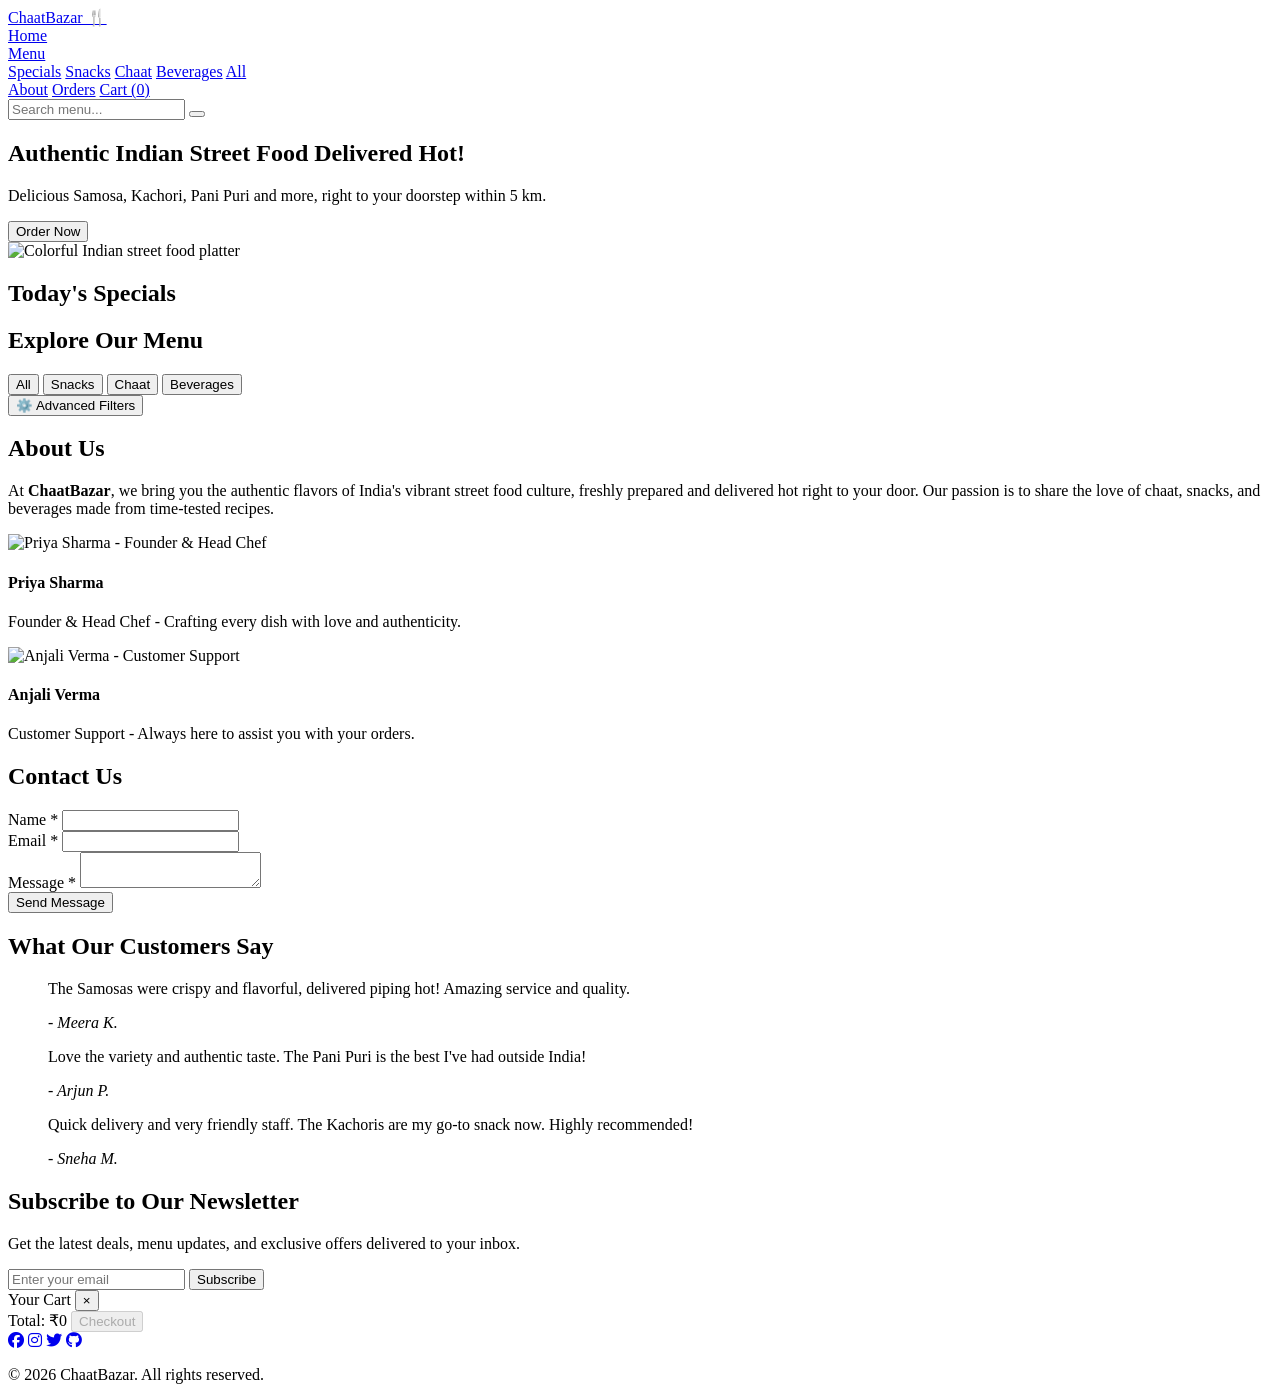
==== src/pages/index.html @ bf5d0472 "refactor: reorganize project folder structure - Create src/ for source code with modular subdirector" ====
<!DOCTYPE html>
<html lang="en">
<head>
  <meta charset="UTF-8" />
  <meta name="viewport" content="width=device-width, initial-scale=1" />
  <title>ChaatBazar 🍴 | Authentic Indian Street Food Delivered Hot</title>
  
  <!-- Google Fonts -->
  <link href="https://fonts.googleapis.com/css2?family=Poppins:wght@400;600;700&display=swap" rel="stylesheet" />
  <link rel="stylesheet" href="https://cdnjs.cloudflare.com/ajax/libs/font-awesome/6.5.1/css/all.min.css" />
  <link rel="stylesheet" href="css/style.css">
  <link rel="icon" href="favicon.png" type="image/png" />
</head>
<body>

<!-- Header & Navigation -->
<header>
  <div class="header-inner container" role="banner">
    <a href="#" class="logo" aria-label="ChaatBazar Home">ChaatBazar 🍴</a>
    <nav role="navigation" aria-label="Primary Navigation">
      <a href="#hero" class="nav-link active" tabindex="0">Home</a>
      <div class="dropdown" tabindex="0" aria-haspopup="true" aria-expanded="false">
        <a href="menu.html" class="dropdown-toggle nav-link">Menu</a>
        <div class="dropdown-menu" role="menu" aria-label="Menu Categories">
          <a href="#specials" role="menuitem" tabindex="-1" class="menu-filter" data-filter="Specials">Specials</a>
          <a href="#menu" role="menuitem" tabindex="-1" class="menu-filter" data-filter="Snacks">Snacks</a>
          <a href="#menu" role="menuitem" tabindex="-1" class="menu-filter" data-filter="Chaat">Chaat</a>
          <a href="#menu" role="menuitem" tabindex="-1" class="menu-filter" data-filter="Beverages">Beverages</a>
          <a href="#menu" role="menuitem" tabindex="-1" class="menu-filter" data-filter="All">All</a>
        </div>
      </div>
      <a href="#about" class="nav-link">About</a>
      <a href="orders.html" class="nav-link">Orders</a>
      <a href="#cart-sidebar" class="nav-link" id="cart-open-btn" aria-label="Open Cart">Cart (<span id="cart-count">0</span>)</a>
      <div class="search-bar" role="search">
        <input type="search" placeholder="Search menu..." aria-label="Search menu" id="search-input" autocomplete="off" />
        <button aria-label="Search" id="search-btn"></button>
        <div class="search-suggestions" id="search-suggestions" style="display: none;"></div>
      </div>
    </nav>
  </div>
</header>

<!-- Hero Section -->
<section id="hero" class="hero" role="region" aria-label="Hero Section">
  <div class="hero-content">
    <h1>Authentic Indian Street Food Delivered Hot!</h1>
    <p>Delicious Samosa, Kachori, Pani Puri and more, right to your doorstep within 5 km.</p>
    <button class="btn-primary" id="order-now-btn" aria-haspopup="true" aria-controls="menu">Order Now</button>
  </div>
  <div class="hero-image" aria-hidden="true">
    <img src="img/chaat.png" alt="Colorful Indian street food platter" />
  </div>
</section>

<!-- Specials Section -->
<section id="specials" class="specials" role="region" aria-label="Today's Specials">
  <h2 class="section-title">Today's Specials</h2>
  <div class="cards" id="specials-cards">
    <!-- Special cards will be injected here -->
  </div>
</section>

<!-- Menu Section -->
<section id="menu" class="menu" role="region" aria-label="Full Menu">
  <h2 class="section-title">Explore Our Menu</h2>
  <div class="filter-buttons" role="toolbar" aria-label="Filter menu categories">
    <button class="filter-btn active" data-filter="All" aria-pressed="true">All</button>
    <button class="filter-btn" data-filter="Snacks" aria-pressed="false">Snacks</button>
    <button class="filter-btn" data-filter="Chaat" aria-pressed="false">Chaat</button>
    <button class="filter-btn" data-filter="Beverages" aria-pressed="false">Beverages</button>
  </div>

  <div class="filter-toggle-container">
    <button class="btn-filter-toggle" id="filter-toggle-btn" aria-expanded="false" aria-controls="advanced-filters">
      <span>⚙️ Advanced Filters</span>
    </button>
  </div>

  <div class="advanced-filters" id="advanced-filters" style="display: none;">
    <div class="filter-grid">
      <!-- Price Range Slider -->
      <div class="filter-group">
        <label for="price-range-slider">Max Price: <span id="price-slider-val">₹100</span></label>
        <input type="range" id="price-range-slider" min="10" max="100" step="5" value="100" aria-valuemin="10" aria-valuemax="100" aria-valuenow="100" />
      </div>

      <!-- Spice Level Selector -->
      <div class="filter-group">
        <label for="spice-level-select">Spice Level</label>
        <select id="spice-level-select">
          <option value="All">All Spice Levels</option>
          <option value="Low">🌶️ Low</option>
          <option value="Medium">🌶️🌶️ Medium</option>
          <option value="High">🌶️🌶️🌶️ High</option>
        </select>
      </div>

      <!-- Rating Selector -->
      <div class="filter-group">
        <label for="rating-select">Minimum Rating</label>
        <select id="rating-select">
          <option value="All">All Ratings</option>
          <option value="4.6">⭐ 4.6+ Stars</option>
          <option value="4.8">⭐⭐ 4.8+ Stars</option>
          <option value="4.9">⭐⭐⭐ 4.9+ Stars</option>
        </select>
      </div>

      <!-- Dietary Preferences -->
      <div class="filter-group dietary-group">
        <label>Dietary Preferences</label>
        <div class="checkbox-container">
          <label class="custom-checkbox">
            <input type="checkbox" id="dietary-vegan" />
            <span class="checkbox-label">🌱 Vegan</span>
          </label>
          <label class="custom-checkbox">
            <input type="checkbox" id="dietary-gf" />
            <span class="checkbox-label">🌾 Gluten-Free</span>
          </label>
        </div>
      </div>
    </div>
    
    <!-- Reset Filters Button -->
    <div class="filter-actions">
      <button class="btn-reset-filters" id="reset-filters-btn">Reset All Filters</button>
    </div>
  </div>
  <div class="cards" id="menu-cards" aria-live="polite" aria-relevant="additions removals">
    <!-- Menu cards injected here -->
  </div>
</section>

<!-- About Section -->
<section id="about" class="about" role="region" aria-label="About ChaatBazar">
  <div class="container">
    <h2>About Us</h2>
    <p>At <strong>ChaatBazar</strong>, we bring you the authentic flavors of India's vibrant street food culture, freshly prepared and delivered hot right to your door. Our passion is to share the love of chaat, snacks, and beverages made from time-tested recipes.</p>
    <div class="team" aria-label="Meet our team">
      <article class="team-member" tabindex="0">
        <img src="https://randomuser.me/api/portraits/women/68.jpg" alt="Priya Sharma - Founder & Head Chef" />
        <h4>Priya Sharma</h4>
        <p>Founder & Head Chef - Crafting every dish with love and authenticity.</p>
      </article>
      <article class="team-member" tabindex="0">
        <img src="https://randomuser.me/api/portraits/women/45.jpg" alt="Anjali Verma - Customer Support" />
        <h4>Anjali Verma</h4>
        <p>Customer Support - Always here to assist you with your orders.</p>
      </article>
    </div>

    <!-- Contact Form -->
    <h2>Contact Us</h2>
    <form class="contact-form" id="contact-form" novalidate aria-label="Contact Form">
      <label for="name">Name <span class="required">*</span></label>
      <input type="text" id="name" name="name" required aria-required="true" minlength="2" />
      <div class="error-msg" id="error-name" aria-live="assertive"></div>

      <label for="email">Email <span class="required">*</span></label>
      <input type="email" id="email" name="email" required aria-required="true" />
      <div class="error-msg" id="error-email" aria-live="assertive"></div>

      <label for="message">Message <span class="required">*</span></label>
      <textarea id="message" name="message" required aria-required="true" minlength="10"></textarea>
      <div class="error-msg" id="error-message" aria-live="assertive"></div>

      <div class="form-success-msg" id="form-success" role="alert" aria-live="polite" style="display:none;">
        Your message has been sent. We'll get back to you soon.
      </div>
      <button type="submit" class="btn-submit">Send Message</button>
    </form>
  </div>
</section>

<!-- Testimonials -->
<section class="testimonials" role="region" aria-label="Customer Testimonials">
  <h2 class="section-title">What Our Customers Say</h2>
  <div class="testimonial-cards">
    <blockquote class="testimonial" tabindex="0">
      <p>The Samosas were crispy and flavorful, delivered piping hot! Amazing service and quality.</p>
      <cite class="author">- Meera K.</cite>
    </blockquote>
    <blockquote class="testimonial" tabindex="0">
      <p>Love the variety and authentic taste. The Pani Puri is the best I've had outside India!</p>
      <cite class="author">- Arjun P.</cite>
    </blockquote>
    <blockquote class="testimonial" tabindex="0">
      <p>Quick delivery and very friendly staff. The Kachoris are my go-to snack now. Highly recommended!</p>
      <cite class="author">- Sneha M.</cite>
    </blockquote>
  </div>
</section>

<!-- Newsletter Signup -->
<section class="newsletter" role="region" aria-label="Newsletter Signup">
  <h2>Subscribe to Our Newsletter</h2>
  <p>Get the latest deals, menu updates, and exclusive offers delivered to your inbox.</p>
  <form class="newsletter-form" id="newsletter-form" aria-label="Newsletter subscription form">
    <input type="email" id="newsletter-email" name="newsletter-email" placeholder="Enter your email" required aria-required="true" />
    <button type="submit" aria-label="Subscribe to newsletter">Subscribe</button>
  </form>
</section>

<!-- Cart Sidebar -->
<aside id="cart-sidebar" role="region" aria-label="Shopping Cart" aria-hidden="true">
  <div id="cart-header">
    Your Cart
    <button id="cart-close" aria-label="Close Cart">&times;</button>
  </div>
  <div id="cart-items" tabindex="0" aria-live="polite" aria-relevant="additions removals">
    <!-- Cart items injected here -->
  </div>
  <div id="cart-footer">
    <span id="cart-total">Total: ₹0</span>
    <button id="checkout-btn" disabled>Checkout</button>
  </div>
</aside>

<!-- Footer -->
<footer>
  <div class="social-icons">
    <a href="https://facebook.com" target="_blank" rel="noopener noreferrer" aria-label="Facebook"><i class="fa-brands fa-facebook"></i></a>
    <a href="https://instagram.com" target="_blank" rel="noopener noreferrer" aria-label="Instagram"><i class="fa-brands fa-instagram"></i></a>
    <a href="https://twitter.com" target="_blank" rel="noopener noreferrer" aria-label="Twitter"><i class="fa-brands fa-twitter"></i></a>
    <a href="https://github.com" target="_blank" rel="noopener noreferrer" aria-label="GitHub"><i class="fa-brands fa-github"></i></a>
  </div>
  <p>© 2026 ChaatBazar. All rights reserved.</p>
</footer>

<script src="js/accessibility.js"></script>
<script src="js/main.js"></script>
<script src="js/geolocation.js"></script>
<script src="js/main.js"></script> 
</body>
</html>
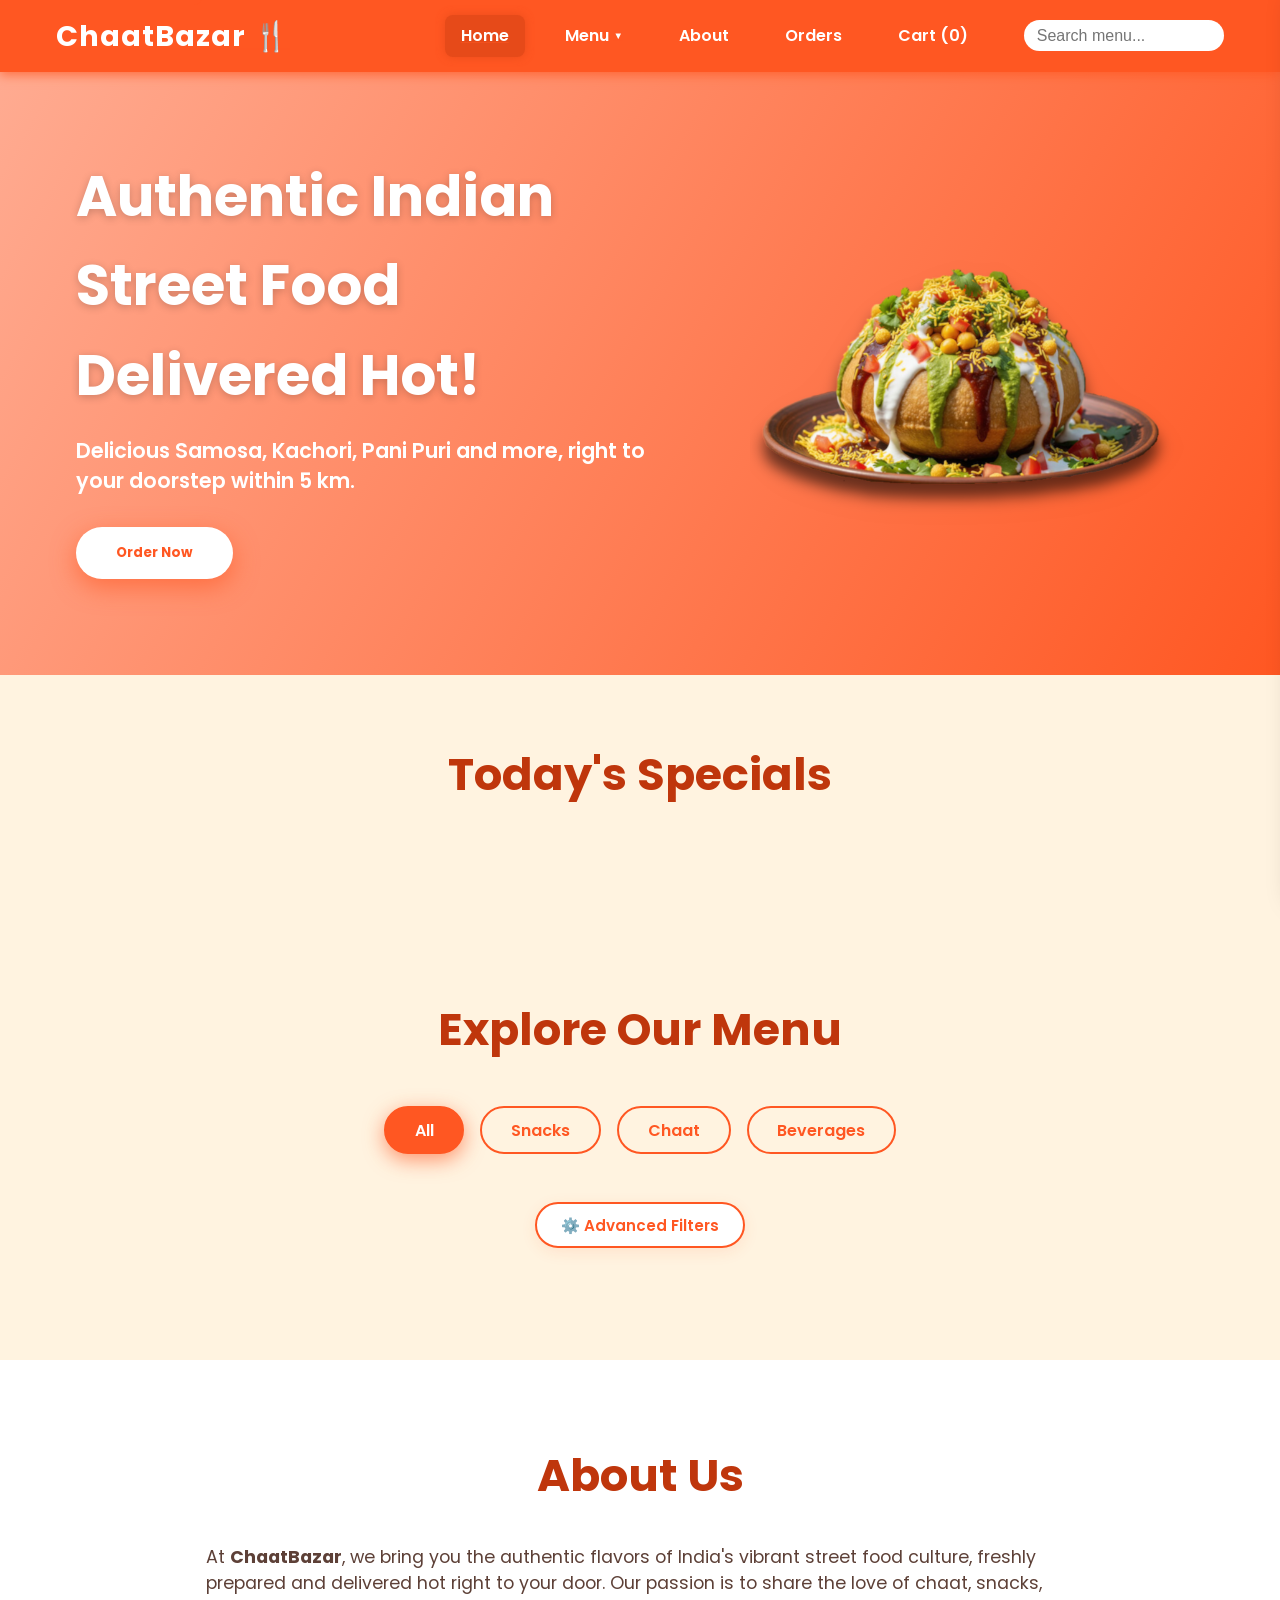
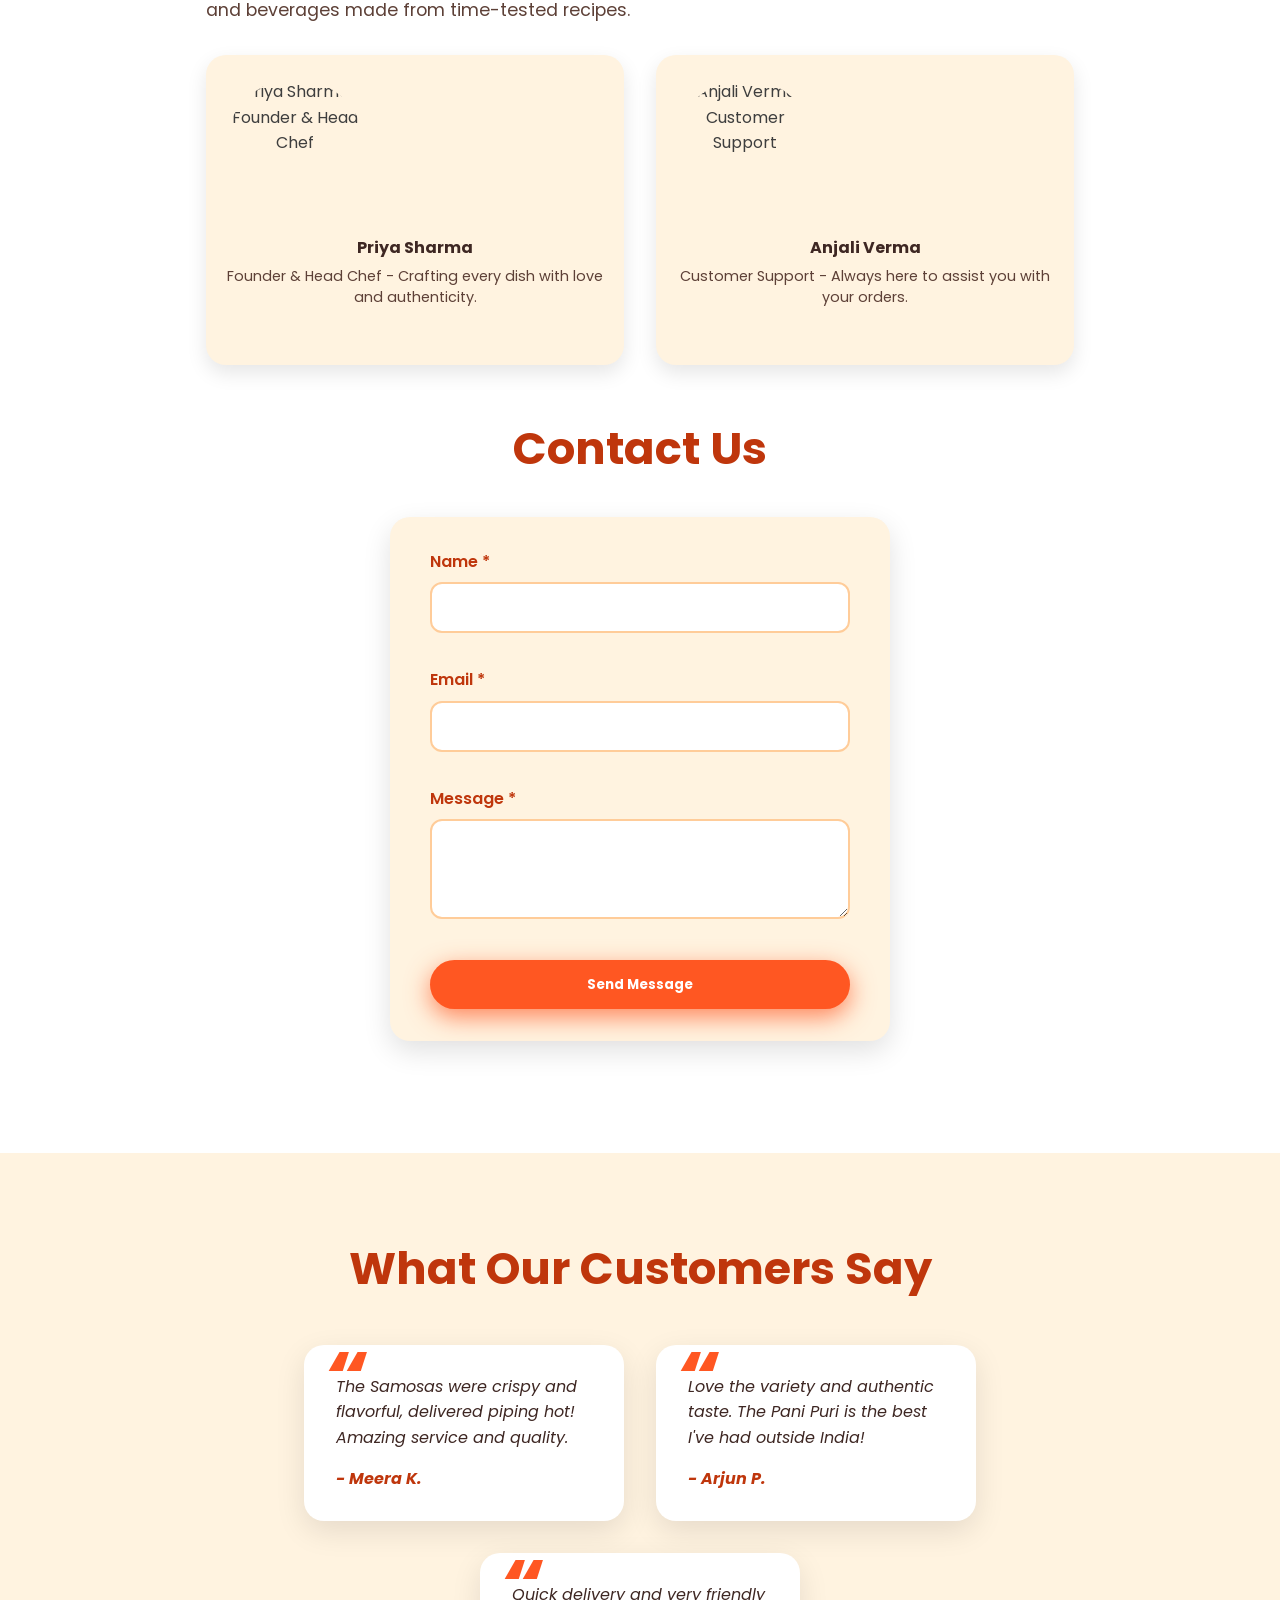
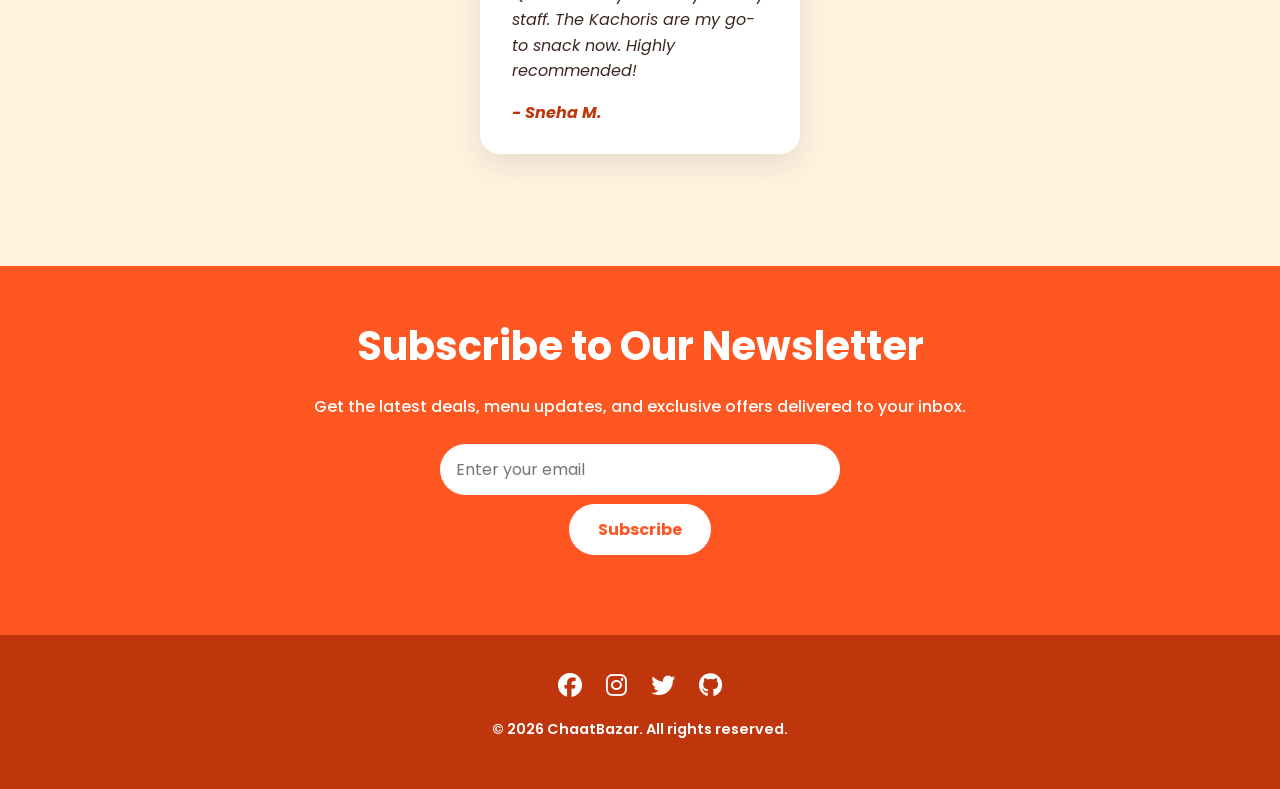
==== commit 786340fd: "refactor: update HTML file paths for new structure - Update CSS link paths: css/style.css → ../style" ====
--- a/src/pages/index.html
+++ b/src/pages/index.html
@@ -8,8 +8,8 @@
   <!-- Google Fonts -->
   <link href="https://fonts.googleapis.com/css2?family=Poppins:wght@400;600;700&display=swap" rel="stylesheet" />
   <link rel="stylesheet" href="https://cdnjs.cloudflare.com/ajax/libs/font-awesome/6.5.1/css/all.min.css" />
-  <link rel="stylesheet" href="css/style.css">
-  <link rel="icon" href="favicon.png" type="image/png" />
+  <link rel="stylesheet" href="../styles/style.css">
+  <link rel="icon" href="../../public/favicon.png" type="image/png" />
 </head>
 <body>
 
@@ -49,7 +49,7 @@
     <button class="btn-primary" id="order-now-btn" aria-haspopup="true" aria-controls="menu">Order Now</button>
   </div>
   <div class="hero-image" aria-hidden="true">
-    <img src="img/chaat.png" alt="Colorful Indian street food platter" />
+    <img src="../assets/images/chaat.png" alt="Colorful Indian street food platter" />
   </div>
 </section>
 
@@ -229,9 +229,9 @@
   <p>© 2026 ChaatBazar. All rights reserved.</p>
 </footer>
 
-<script src="js/accessibility.js"></script>
-<script src="js/main.js"></script>
-<script src="js/geolocation.js"></script>
-<script src="js/main.js"></script> 
+<script src="../scripts/accessibility.js"></script>
+<script src="../scripts/main.js"></script>
+<script src="../scripts/modules/geolocation.js"></script>
+<script src="../scripts/main.js"></script> 
 </body>
 </html>
--- a/src/styles/style.css
+++ b/src/styles/style.css
@@ -0,0 +1,1690 @@
+
+    * {
+      margin: 0; padding: 0; box-sizing: border-box;
+    }
+    html {
+      scroll-behavior: smooth;
+    }
+    body {
+      font-family: 'Poppins', sans-serif;
+      background: #fff8f0;
+      color: #3e3e3e;
+      line-height: 1.6;
+      font-size: 16px;
+      overflow-x: hidden;
+    }
+    a {
+      text-decoration: none;
+      color: inherit;
+    }
+    img {
+      max-width: 100%;
+      display: block;
+      border-radius: 12px;
+    }
+    button {
+      cursor: pointer;
+      font-family: inherit;
+    }
+
+    /* ===== Container ===== */
+    .container {
+      max-width: 1200px;
+      margin: 0 auto;
+      padding: 0 1rem;
+    }
+
+    /* ===== Header ===== */
+    header {
+      position: sticky;
+      top: 0;
+      z-index: 1000;
+      background: #ff5722;
+      box-shadow: 0 3px 10px rgb(255 87 34 / 0.7);
+      user-select: none;
+    }
+    .header-inner {
+      max-width: 1200px;
+      margin: 0 auto;
+      padding: 0.8rem 1rem;
+      display: flex;
+      align-items: center;
+      justify-content: space-between;
+    }
+    .logo {
+      font-weight: 700;
+      font-size: 1.8rem;
+      color: #fff;
+      letter-spacing: 1px;
+      user-select: none;
+    }
+    nav {
+      display: flex;
+      align-items: center;
+      gap: 1.5rem;
+      font-weight: 600;
+    }
+    nav a {
+      color: white;
+      padding: 0.5rem 1rem;
+      border-radius: 8px;
+      transition: background 0.3s ease;
+    }
+    nav a:hover,
+    nav a.active {
+      background: #e64a19;
+      box-shadow: 0 0 8px rgb(230 74 25 / 0.8);
+    }
+
+    /* ===== Dropdown Nav ===== */
+    .dropdown {
+      position: relative;
+    }
+    .dropdown-toggle {
+      display: flex;
+      align-items: center;
+      gap: 0.3rem;
+      user-select: none;
+    }
+    .dropdown-toggle::after {
+      content: "▼";
+      font-size: 0.6rem;
+      color: white;
+    }
+    .dropdown-menu {
+      position: absolute;
+      top: 2.8rem;
+      left: 0;
+      background: #ff5722;
+      border-radius: 8px;
+      min-width: 140px;
+      box-shadow: 0 6px 20px rgb(0 0 0 / 0.3);
+      opacity: 0;
+      visibility: hidden;
+      transform: translateY(10px);
+      transition: all 0.3s ease;
+      z-index: 10;
+    }
+    .dropdown-menu a {
+      display: block;
+      padding: 0.6rem 1rem;
+      color: white;
+      font-weight: 600;
+      border-radius: 8px;
+      transition: background 0.3s ease;
+    }
+    .dropdown-menu a:hover {
+      background: #e64a19;
+    }
+    .dropdown:hover .dropdown-menu,
+    .dropdown:focus-within .dropdown-menu {
+      opacity: 1;
+      visibility: visible;
+      transform: translateY(0);
+    }
+
+    /* ===== Search Bar ===== */
+    .search-bar {
+      position: relative;
+      margin-left: 1rem;
+    }
+    .search-bar input {
+      padding: 0.4rem 1.8rem 0.4rem 0.8rem;
+      border-radius: 20px;
+      border: none;
+      outline: none;
+      font-size: 1rem;
+      transition: box-shadow 0.3s ease;
+      width: 200px;
+    }
+    .search-bar input:focus {
+      box-shadow: 0 0 10px #ff5722;
+    }
+    .search-bar button {
+      position: absolute;
+      right: 6px;
+      top: 50%;
+      transform: translateY(-50%);
+      border: none;
+      background: transparent;
+      color: #ff5722;
+      font-size: 1.2rem;
+      user-select: none;
+    }
+
+    /* ===== Hero Section ===== */
+    .hero {
+      background: linear-gradient(120deg, #ffab91, #ff5722);
+      color: white;
+      padding: 5rem 1rem 6rem;
+      display: flex;
+      justify-content: center;
+      align-items: center;
+      gap: 3rem;
+      flex-wrap: wrap;
+    }
+    .hero-content {
+      flex: 1 1 400px;
+      max-width: 600px;
+    }
+    .hero-content h1 {
+      font-size: 3.5rem;
+      font-weight: 700;
+      margin-bottom: 1rem;
+      text-shadow: 0 2px 8px rgba(0,0,0,0.2);
+      user-select: none;
+    }
+    .hero-content p {
+      font-size: 1.3rem;
+      margin-bottom: 2rem;
+      font-weight: 600;
+      user-select: text;
+      line-height: 1.4;
+    }
+    .btn-primary {
+      background: #fff;
+      color: #ff5722;
+      font-weight: 700;
+      padding: 1rem 2.5rem;
+      border-radius: 50px;
+      box-shadow: 0 8px 25px rgb(255 87 34 / 0.6);
+      border: none;
+      transition: background 0.3s ease, color 0.3s ease;
+      user-select: none;
+    }
+    .btn-primary:hover {
+      background: #e64a19;
+      color: white;
+      box-shadow: 0 10px 30px rgb(230 74 25 / 0.8);
+    }
+    .hero-image {
+      flex: 1 1 400px;
+      max-width: 480px;
+      border-radius: 25px;
+      overflow: hidden;
+    }
+    .hero-image img {
+      width: 100%;
+      height: auto;
+      display: block;
+      user-select: none;
+    }
+
+    /* ===== Specials & Menu Section ===== */
+    section.specials,
+    section.menu {
+      padding: 4rem 1rem 5rem;
+      background: #fff3e0;
+    }
+    .section-title {
+      text-align: center;
+      font-size: 2.8rem;
+      font-weight: 700;
+      color: #bf360c;
+      margin-bottom: 2.5rem;
+      user-select: none;
+    }
+    .cards {
+      display: flex;
+      flex-wrap: wrap;
+      gap: 2rem;
+      justify-content: center;
+    }
+    .card {
+      background: white;
+      border-radius: 20px;
+      box-shadow: 0 8px 30px rgb(0 0 0 / 0.12);
+      width: 260px;
+      display: flex;
+      flex-direction: column;
+      align-items: center;
+      padding: 1rem 1rem 1.8rem;
+      transition: transform 0.3s ease, box-shadow 0.3s ease;
+      user-select: none;
+      cursor: default;
+    }
+    .card:hover {
+      transform: translateY(-8px);
+      box-shadow: 0 15px 35px rgb(0 0 0 / 0.2);
+    }
+    .add-btn{
+      background-color: green;
+      padding: 3px 8px;
+      border-radius: 15px;
+      color: white;
+      border: none;
+    }
+    .card img {
+      border-radius: 15px;
+      height: 170px;
+      object-fit: cover;
+      margin-bottom: 1rem;
+      pointer-events: none;
+      user-select: none;
+    }
+    .card h3 {
+      font-size: 1.4rem;
+      font-weight: 700;
+      margin-bottom: 0.6rem;
+      color: #3e2723;
+      user-select: text;
+    }
+    .card p.price {
+      font-weight: 600;
+      color: #bf360c;
+      margin-bottom: 1rem;
+      user-select: text;
+    }
+    .card p.description {
+      font-size: 0.9rem;
+      color: #5d4037;
+      margin-bottom: 1.3rem;
+      text-align: center;
+      user-select: text;
+    }
+    .btn-add {
+      background: #ff5722;
+      color: white;
+      border-radius: 40px;
+      padding: 0.5rem 1.8rem;
+      border: none;
+      font-weight: 700;
+      font-size: 1rem;
+      box-shadow: 0 6px 15px rgb(255 87 34 / 0.6);
+      user-select: none;
+      transition: background 0.3s ease;
+    }
+    .btn-add:hover {
+      background: #e64a19;
+      box-shadow: 0 8px 20px rgb(230 74 25 / 0.8);
+    }
+
+    /* ===== Menu Filters ===== */
+    .filter-buttons {
+      display: flex;
+      justify-content: center;
+      gap: 1rem;
+      margin-bottom: 3rem;
+      flex-wrap: wrap;
+      user-select: none;
+    }
+    .filter-btn {
+      background: #fff3e0;
+      border: 2px solid #ff5722;
+      color: #ff5722;
+      padding: 0.6rem 1.8rem;
+      border-radius: 50px;
+      font-weight: 600;
+      font-size: 1rem;
+      transition: all 0.3s ease;
+    }
+    .filter-btn.active,
+    .filter-btn:hover {
+      background: #ff5722;
+      color: white;
+      box-shadow: 0 6px 20px rgb(255 87 34 / 0.6);
+    }
+
+    /* ===== Cart Sidebar ===== */
+    #cart-sidebar {
+      position: fixed;
+      top: 0;
+      right: -400px;
+      width: 380px;
+      height: 100vh;
+      background: #fff3e0;
+      box-shadow: -6px 0 25px rgb(0 0 0 / 0.25);
+      transition: right 0.4s ease;
+      display: flex;
+      flex-direction: column;
+      z-index: 1500;
+      user-select: none;
+    }
+    #cart-sidebar.open {
+      right: 0;
+    }
+    #cart-header {
+      background: #ff5722;
+      color: white;
+      padding: 1.3rem 1.5rem;
+      font-weight: 700;
+      font-size: 1.4rem;
+      display: flex;
+      justify-content: space-between;
+      align-items: center;
+    }
+    #cart-close {
+      background: transparent;
+      border: none;
+      color: white;
+      font-size: 1.6rem;
+      font-weight: 900;
+      cursor: pointer;
+      user-select: none;
+    }
+    #cart-items {
+      flex-grow: 1;
+      overflow-y: auto;
+      padding: 1rem 1.5rem;
+    }
+    .cart-item {
+      display: flex;
+      gap: 1rem;
+      margin-bottom: 1.4rem;
+      border-radius: 15px;
+      background: white;
+      box-shadow: 0 6px 18px rgb(0 0 0 / 0.1);
+      padding: 1rem;
+      align-items: center;
+    }
+    .cart-item img {
+      width: 80px;
+      height: 60px;
+      border-radius: 12px;
+      object-fit: cover;
+      user-select: none;
+    }
+    .cart-item-info {
+      flex: 1;
+      user-select: text;
+    }
+    .cart-item-info h4 {
+      font-weight: 700;
+      color: #3e2723;
+      margin-bottom: 0.3rem;
+    }
+    .cart-item-info p {
+      color: #5d4037;
+      font-size: 0.9rem;
+      margin-bottom: 0.5rem;
+    }
+    .qty-controls {
+      display: flex;
+      gap: 0.4rem;
+      align-items: center;
+      font-weight: 700;
+      user-select: none;
+    }
+    .qty-controls button {
+      background: #ff5722;
+      color: white;
+      border: none;
+      padding: 0.3rem 0.7rem;
+      font-size: 1.1rem;
+      border-radius: 5px;
+      transition: background 0.3s ease;
+      cursor: pointer;
+    }
+    .qty-controls button:hover {
+      background: #e64a19;
+    }
+    .qty-controls span {
+      min-width: 24px;
+      text-align: center;
+      font-size: 1rem;
+      user-select: none;
+    }
+    .cart-item-remove {
+      background: transparent;
+      border: none;
+      color: #bf360c;
+      font-weight: 700;
+      cursor: pointer;
+      font-size: 0.95rem;
+      user-select: none;
+      transition: color 0.3s ease;
+    }
+    .cart-item-remove:hover {
+      color: #e64a19;
+    }
+    #cart-footer {
+      padding: 1rem 1.5rem;
+      border-top: 2px solid #ff5722;
+      font-weight: 700;
+      font-size: 1.3rem;
+      color: #bf360c;
+      display: flex;
+      justify-content: space-between;
+      align-items: center;
+    }
+    #checkout-btn {
+      background: #ff5722;
+      border: none;
+      padding: 0.7rem 2rem;
+      border-radius: 50px;
+      font-weight: 700;
+      color: white;
+      box-shadow: 0 8px 25px rgb(255 87 34 / 0.7);
+      transition: background 0.3s ease;
+      user-select: none;
+    }
+    #checkout-btn:hover:not(:disabled) {
+      background: #e64a19;
+      box-shadow: 0 10px 30px rgb(230 74 25 / 0.9);
+    }
+    #checkout-btn:disabled {
+      background: #ffb399;
+      cursor: not-allowed;
+      box-shadow: none;
+    }
+
+    /* ===== About Section ===== */
+    section.about {
+      padding: 5rem 1rem 7rem;
+      background: white;
+      color: #3e3e3e;
+      user-select: text;
+    }
+    .about .container {
+      max-width: 900px;
+      margin: 0 auto;
+    }
+    .about h2 {
+      font-size: 2.8rem;
+      font-weight: 700;
+      color: #bf360c;
+      margin-bottom: 2rem;
+      text-align: center;
+      user-select: none;
+    }
+    .about p {
+      font-size: 1.1rem;
+      line-height: 1.5;
+      color: #5d4037;
+      margin-bottom: 2rem;
+    }
+    .team {
+      display: flex;
+      gap: 2rem;
+      justify-content: center;
+      flex-wrap: wrap;
+      margin-bottom: 3rem;
+    }
+    .team-member {
+      flex: 1 1 220px;
+      background: #fff3e0;
+      border-radius: 20px;
+      box-shadow: 0 8px 20px rgb(0 0 0 / 0.1);
+      padding: 1.5rem 1.2rem;
+      text-align: center;
+      user-select: none;
+      transition: box-shadow 0.3s ease;
+    }
+    .team-member:hover {
+      box-shadow: 0 12px 28px rgb(0 0 0 / 0.15);
+    }
+    .team-member img {
+      width: 140px;
+      height: 140px;
+      border-radius: 50%;
+      margin-bottom: 1rem;
+      object-fit: cover;
+      user-select: none;
+    }
+    .team-member h4 {
+      font-weight: 700;
+      margin-bottom: 0.3rem;
+      color: #3e2723;
+    }
+    .team-member p {
+      font-size: 0.9rem;
+      color: #5d4037;
+      user-select: text;
+    }
+
+    /* ===== Contact Form ===== */
+    form.contact-form {
+      max-width: 500px;
+      margin: 0 auto;
+      background: #fff3e0;
+      padding: 2rem 2.5rem;
+      border-radius: 20px;
+      box-shadow: 0 10px 28px rgb(0 0 0 / 0.12);
+      user-select: text;
+    }
+    form.contact-form label {
+      display: block;
+      margin-bottom: 0.5rem;
+      font-weight: 600;
+      color: #bf360c;
+      user-select: none;
+    }
+    form.contact-form input,
+    form.contact-form textarea {
+      width: 100%;
+      padding: 0.7rem 1rem;
+      border-radius: 12px;
+      border: 2px solid #ffcc99;
+      font-size: 1rem;
+      margin-bottom: 1.3rem;
+      font-family: inherit;
+      resize: vertical;
+      transition: border-color 0.3s ease;
+      user-select: text;
+    }
+    form.contact-form input:focus,
+    form.contact-form textarea:focus {
+      border-color: #ff5722;
+      outline: none;
+    }
+    form.contact-form textarea {
+      min-height: 100px;
+    }
+    .error-msg {
+      font-size: 0.85rem;
+      color: #c0392b;
+      margin-top: -1rem;
+      margin-bottom: 0.8rem;
+      min-height: 1rem;
+      display: block;
+      user-select: none;
+    }
+    .form-success-msg {
+      margin-top: 0.8rem;
+      margin-bottom: 1rem;
+      padding: 0.8rem 1rem;
+      background-color: #e8f5e9;
+      color: #2e7d32;
+      border-left: 4px solid #43a047;
+      border-radius: 8px;
+      font-size: 0.95rem;
+      font-weight: 600;
+      animation: fadeInDown 0.4s ease;
+    }
+    @keyframes fadeInDown {
+      from { opacity: 0; transform: translateY(-8px); }
+      to   { opacity: 1; transform: translateY(0); }
+    }
+    .btn-submit {
+      background: #ff5722;
+      color: white;
+      font-weight: 700;
+      padding: 0.9rem 2rem;
+      border-radius: 50px;
+      border: none;
+      box-shadow: 0 8px 25px rgb(255 87 34 / 0.7);
+      transition: background 0.3s ease;
+      user-select: none;
+      width: 100%;
+    }
+    .btn-submit:hover {
+      background: #e64a19;
+    }
+
+    /* ===== Testimonials ===== */
+    section.testimonials {
+      padding: 5rem 1rem 7rem;
+      background: #fff3e0;
+      color: #3e2723;
+      user-select: none;
+    }
+    .testimonial-cards {
+      max-width: 900px;
+      margin: 0 auto;
+      display: flex;
+      gap: 2rem;
+      flex-wrap: wrap;
+      justify-content: center;
+    }
+    .testimonial {
+      background: white;
+      padding: 1.8rem 2rem;
+      border-radius: 20px;
+      box-shadow: 0 10px 30px rgb(0 0 0 / 0.1);
+      max-width: 320px;
+      position: relative;
+      font-style: italic;
+      user-select: text;
+    }
+    .testimonial::before {
+      content: "“";
+      position: absolute;
+      font-size: 4rem;
+      top: -20px;
+      left: 20px;
+      color: #ff5722;
+      font-weight: 900;
+      user-select: none;
+    }
+    .testimonial p {
+      margin-bottom: 1rem;
+    }
+    .testimonial .author {
+      font-weight: 700;
+      text-align: right;
+      color: #bf360c;
+      user-select: text;
+    }
+
+    /* ===== Newsletter Signup ===== */
+    section.newsletter {
+      background: #ff5722;
+      color: white;
+      padding: 3rem 1rem 5rem;
+      text-align: center;
+      user-select: none;
+    }
+    section.newsletter h2 {
+      font-weight: 700;
+      font-size: 2.5rem;
+      margin-bottom: 1rem;
+    }
+    section.newsletter p {
+      font-weight: 500;
+      margin-bottom: 1.5rem;
+    }
+    .newsletter-form {
+      max-width: 400px;
+      margin: 0 auto;
+      display: flex;
+      gap: 0.6rem;
+      justify-content: center;
+      flex-wrap: wrap;
+    }
+    .newsletter-form input {
+      padding: 0.8rem 1rem;
+      border-radius: 40px;
+      border: none;
+      flex-grow: 1;
+      font-size: 1rem;
+      outline: none;
+      font-family: inherit;
+    }
+    .newsletter-form button {
+      padding: 0.8rem 1.8rem;
+      background: #fff;
+      border: none;
+      border-radius: 40px;
+      color: #ff5722;
+      font-weight: 700;
+      box-shadow: 0 6px 15px rgb(255 87 34 / 0.8);
+      transition: background 0.3s ease;
+      user-select: none;
+      font-size: 1rem;
+      cursor: pointer;
+    }
+    .newsletter-form button:hover {
+      background: #fbe9e7;
+    }
+
+    /* ===== Footer ===== */
+    footer {
+      background: #bf360c;
+      color: white;
+      text-align: center;
+      padding: 2rem 1rem;
+      user-select: none;
+    }
+    footer p {
+      font-weight: 600;
+      margin-bottom: 1rem;
+      font-size: 0.9rem;
+    }
+    .social-icons {
+      display: flex;
+      justify-content: center;
+      gap: 1.5rem;
+      margin-bottom: 0.8rem;
+    }
+    .social-icons a {
+      color: white;
+      font-size: 1.5rem;
+      transition: color 0.3s ease;
+    }
+    .social-icons a:hover {
+      color: #ffccbc;
+    }
+
+    /* ===== Responsive ===== */
+    @media (max-width: 1024px) {
+      .hero {
+        flex-direction: column;
+        padding: 4rem 1rem 5rem;
+      }
+      .hero-content,
+      .hero-image {
+        max-width: 100%;
+      }
+      nav {
+        gap: 1rem;
+      }
+      #cart-sidebar {
+        width: 100%;
+        max-width: 400px;
+      }
+    }
+    @media (max-width: 600px) {
+      .cards {
+        flex-direction: column;
+        align-items: center;
+      }
+      .team {
+        flex-direction: column;
+        align-items: center;
+      }
+      .testimonial-cards {
+        flex-direction: column;
+        align-items: center;
+      }
+      .search-bar input {
+        width: 130px;
+      }
+      .filter-buttons {
+        gap: 0.8rem;
+      }
+    }
+
+    /* ===== Mobile Navbar Fix ===== */
+@media (max-width: 480px) {
+
+  .header-inner {
+    flex-direction: column;
+    align-items: center;
+    gap: 0.8rem;
+    padding: 1rem;
+  }
+
+  .logo {
+    font-size: 1.5rem;
+    text-align: center;
+  }
+
+  nav {
+    width: 100%;
+    justify-content: center;
+    flex-wrap: wrap;
+    gap: 0.5rem;
+  }
+
+  nav a {
+    padding: 0.4rem 0.7rem;
+    font-size: 0.9rem;
+  }
+
+  .search-bar {
+    margin-left: 0;
+    width: 100%;
+    display: flex;
+    justify-content: center;
+  }
+
+  .search-bar input {
+    width: 100%;
+    max-width: 220px;
+  }
+}
+
+/* ===== Skeleton UI ===== */
+
+/* Base skeleton element */
+.skeleton {
+  background: linear-gradient(
+    90deg,
+    #f0e0d0 25%,
+    #ffe0c8 50%,
+    #f0e0d0 75%
+  );
+  background-size: 200% 100%;
+  animation: shimmer 1.5s infinite;
+  border-radius: 8px;
+  display: block;
+}
+
+@keyframes shimmer {
+  0%   { background-position: 200% 0; }
+  100% { background-position: -200% 0; }
+}
+
+/* Skeleton Card — mirrors .card layout exactly */
+.skeleton-card {
+  background: white;
+  border-radius: 20px;
+  box-shadow: 0 8px 30px rgb(0 0 0 / 0.12);
+  width: 260px;
+  display: flex;
+  flex-direction: column;
+  align-items: center;
+  padding: 1rem 1rem 1.8rem;
+  gap: 0.8rem;
+}
+
+.skeleton-card .sk-image {
+  width: 100%;
+  height: 170px;
+  border-radius: 15px;
+}
+
+.skeleton-card .sk-title {
+  width: 70%;
+  height: 20px;
+  border-radius: 6px;
+}
+
+.skeleton-card .sk-desc-line {
+  height: 13px;
+  border-radius: 6px;
+}
+
+.skeleton-card .sk-desc-line:nth-child(1) { width: 90%; }
+.skeleton-card .sk-desc-line:nth-child(2) { width: 75%; }
+
+.skeleton-card .sk-price {
+  width: 40%;
+  height: 16px;
+  border-radius: 6px;
+  margin-top: 0.2rem;
+}
+
+.skeleton-card .sk-btn {
+  width: 120px;
+  height: 38px;
+  border-radius: 40px;
+  margin-top: 0.4rem;
+}
+
+/* Skeleton Cart Item — mirrors .cart-item layout */
+.skeleton-cart-item {
+  display: flex;
+  gap: 1rem;
+  margin-bottom: 1.4rem;
+  border-radius: 15px;
+  background: white;
+  box-shadow: 0 6px 18px rgb(0 0 0 / 0.1);
+  padding: 1rem;
+  align-items: center;
+}
+
+.skeleton-cart-item .sk-thumb {
+  width: 80px;
+  height: 60px;
+  border-radius: 12px;
+  flex-shrink: 0;
+}
+
+.skeleton-cart-item .sk-lines {
+  flex: 1;
+  display: flex;
+  flex-direction: column;
+  gap: 0.5rem;
+}
+
+.skeleton-cart-item .sk-line-name {
+  height: 14px;
+  width: 60%;
+  border-radius: 6px;
+}
+
+.skeleton-cart-item .sk-line-price {
+  height: 12px;
+  width: 35%;
+  border-radius: 6px;
+}
+
+.skeleton-cart-item .sk-line-qty {
+  height: 28px;
+  width: 90px;
+  border-radius: 6px;
+}
+
+/* ===== Autocomplete Search Suggestions ===== */
+.search-suggestions {
+  position: absolute;
+  top: 100%;
+  left: 0;
+  width: 100%;
+  max-width: 250px;
+  background: rgba(255, 255, 255, 0.95);
+  backdrop-filter: blur(10px);
+  border-radius: 12px;
+  box-shadow: 0 10px 30px rgba(0, 0, 0, 0.15);
+  margin-top: 0.5rem;
+  z-index: 1001;
+  overflow: hidden;
+  border: 1px solid rgba(255, 87, 34, 0.2);
+  animation: slideDown 0.3s cubic-bezier(0.16, 1, 0.3, 1);
+}
+
+@keyframes slideDown {
+  from { opacity: 0; transform: translateY(-10px); }
+  to { opacity: 1; transform: translateY(0); }
+}
+
+.suggestion-item {
+  padding: 0.8rem 1.2rem;
+  cursor: pointer;
+  display: flex;
+  justify-content: space-between;
+  align-items: center;
+  border-bottom: 1px solid rgba(255, 87, 34, 0.1);
+  transition: background 0.2s ease, padding-left 0.2s ease;
+}
+
+.suggestion-item:last-child {
+  border-bottom: none;
+}
+
+.suggestion-item:hover {
+  background: rgba(255, 87, 34, 0.1);
+  padding-left: 1.5rem;
+}
+
+.suggestion-item.no-matches {
+  color: #bf360c;
+  font-weight: 500;
+  text-align: center;
+  justify-content: center;
+  cursor: default;
+  background: transparent !important;
+  padding: 1rem;
+}
+
+.suggestion-name {
+  font-weight: 600;
+  color: #3e2723;
+  font-size: 0.95rem;
+}
+
+.suggestion-category {
+  font-size: 0.75rem;
+  background: rgba(255, 87, 34, 0.2);
+  color: #bf360c;
+  padding: 0.2rem 0.5rem;
+  border-radius: 20px;
+  font-weight: 700;
+}
+
+/* ===== Advanced Filters UI ===== */
+.filter-toggle-container {
+  display: flex;
+  justify-content: center;
+  margin-top: 1rem;
+  margin-bottom: 2rem;
+}
+
+.btn-filter-toggle {
+  background: white;
+  border: 2px solid #ff5722;
+  color: #ff5722;
+  padding: 0.6rem 1.5rem;
+  border-radius: 50px;
+  font-weight: 600;
+  font-size: 0.95rem;
+  display: flex;
+  align-items: center;
+  gap: 0.5rem;
+  transition: all 0.3s cubic-bezier(0.16, 1, 0.3, 1);
+  box-shadow: 0 4px 15px rgba(255, 87, 34, 0.1);
+}
+
+.btn-filter-toggle:hover {
+  background: #fbe9e7;
+  transform: translateY(-2px);
+  box-shadow: 0 6px 20px rgba(255, 87, 34, 0.2);
+}
+
+.btn-filter-toggle.active {
+  background: #ff5722;
+  color: white;
+  box-shadow: 0 6px 20px rgba(255, 87, 34, 0.4);
+}
+
+.advanced-filters {
+  max-width: 800px;
+  margin: 0 auto 3rem;
+  background: rgba(255, 255, 255, 0.8);
+  backdrop-filter: blur(15px);
+  border: 1px solid rgba(255, 87, 34, 0.15);
+  border-radius: 20px;
+  padding: 2rem;
+  box-shadow: 0 10px 30px rgba(0, 0, 0, 0.08);
+  animation: fadeIn 0.4s ease;
+}
+
+@keyframes fadeIn {
+  from { opacity: 0; transform: translateY(10px); }
+  to { opacity: 1; transform: translateY(0); }
+}
+
+.filter-grid {
+  display: grid;
+  grid-template-columns: repeat(auto-fit, minmax(200px, 1fr));
+  gap: 2rem;
+}
+
+.filter-group {
+  display: flex;
+  flex-direction: column;
+  gap: 0.6rem;
+}
+
+.filter-group label {
+  font-weight: 700;
+  color: #bf360c;
+  font-size: 0.95rem;
+}
+
+/* Slider Custom Styles */
+.filter-group input[type="range"] {
+  -webkit-appearance: none;
+  width: 100%;
+  height: 6px;
+  border-radius: 3px;
+  background: #ffe0b2;
+  outline: none;
+}
+
+.filter-group input[type="range"]::-webkit-slider-thumb {
+  -webkit-appearance: none;
+  appearance: none;
+  width: 18px;
+  height: 18px;
+  border-radius: 50%;
+  background: #ff5722;
+  cursor: pointer;
+  transition: transform 0.1s ease;
+  box-shadow: 0 0 8px rgba(255, 87, 34, 0.4);
+}
+
+.filter-group input[type="range"]::-webkit-slider-thumb:hover {
+  transform: scale(1.2);
+}
+
+#price-slider-val {
+  font-weight: 700;
+  color: #ff5722;
+}
+
+/* Selectors custom styles */
+.filter-group select {
+  padding: 0.6rem 0.8rem;
+  border-radius: 10px;
+  border: 2px solid #ffcc99;
+  background: white;
+  font-size: 0.95rem;
+  color: #5d4037;
+  outline: none;
+  cursor: pointer;
+  font-family: inherit;
+  transition: border-color 0.3s ease;
+}
+
+.filter-group select:focus {
+  border-color: #ff5722;
+}
+
+/* Dietary custom checkboxes */
+.checkbox-container {
+  display: flex;
+  flex-direction: column;
+  gap: 0.6rem;
+  margin-top: 0.2rem;
+}
+
+.custom-checkbox {
+  display: flex;
+  align-items: center;
+  gap: 0.6rem;
+  cursor: pointer;
+  user-select: none;
+}
+
+.custom-checkbox input[type="checkbox"] {
+  width: 18px;
+  height: 18px;
+  accent-color: #ff5722;
+  cursor: pointer;
+}
+
+.checkbox-label {
+  font-size: 0.95rem;
+  font-weight: 600;
+  color: #5d4037 !important;
+}
+
+.filter-actions {
+  display: flex;
+  justify-content: flex-end;
+  margin-top: 2rem;
+  padding-top: 1.5rem;
+  border-top: 1px solid rgba(255, 87, 34, 0.1);
+}
+
+.btn-reset-filters {
+  background: transparent;
+  border: 2px solid #bf360c;
+  color: #bf360c;
+  padding: 0.5rem 1.5rem;
+  border-radius: 50px;
+  font-weight: 600;
+  font-size: 0.9rem;
+  transition: all 0.3s ease;
+}
+
+.btn-reset-filters:hover {
+  background: #bf360c;
+  color: white;
+  box-shadow: 0 4px 15px rgba(191, 54, 12, 0.3);
+}
+
+/* ===== Highlights & Food Metadata Styles ===== */
+mark.highlight {
+  background: linear-gradient(120deg, #ffe082 0%, #ffd54f 100%);
+  color: #3e2723;
+  padding: 0.1rem 0.3rem;
+  border-radius: 4px;
+  font-weight: inherit;
+  box-shadow: 0 2px 8px rgba(255, 213, 79, 0.4);
+}
+
+.card-meta {
+  display: flex;
+  justify-content: space-between;
+  width: 100%;
+  margin-bottom: 0.5rem;
+  font-size: 0.85rem;
+  font-weight: 700;
+}
+
+.card-meta .rating {
+  color: #ffb300;
+}
+
+.card-meta .spice {
+  color: #bf360c;
+}
+
+.card-tags {
+  display: flex;
+  gap: 0.4rem;
+  flex-wrap: wrap;
+  margin-top: 0.8rem;
+}
+
+.tag {
+  font-size: 0.7rem;
+  padding: 0.2rem 0.6rem;
+  border-radius: 12px;
+  font-weight: 700;
+  text-transform: uppercase;
+  letter-spacing: 0.5px;
+}
+
+.tag-vegan {
+  background: #e8f5e9;
+  color: #2e7d32;
+  border: 1px solid rgba(46, 125, 50, 0.2);
+}
+
+.tag-gluten-free {
+  background: #e0f7fa;
+  color: #00838f;
+  border: 1px solid rgba(0, 131, 143, 0.2);
+}
+
+/* Fix description layout on food card */
+.card-content {
+  width: 100%;
+  display: flex;
+  flex-direction: column;
+  flex-grow: 1;
+}
+
+.card-content h3 {
+  margin-bottom: 0.4rem;
+}
+
+.card-content p {
+  font-size: 0.9rem;
+  color: #5d4037;
+  line-height: 1.4;
+  margin-bottom: auto;
+}
+
+.card-footer {
+  width: 100%;
+  display: flex;
+  justify-content: space-between;
+  align-items: center;
+  margin-top: 1.2rem;
+  padding-top: 0.8rem;
+  border-top: 1px solid #fbe9e7;
+}
+
+.card-footer .price {
+  font-size: 1.2rem;
+  font-weight: 700;
+  color: #bf360c;
+}
+
+.card-footer .add-btn {
+  background: #2e7d32;
+  color: white;
+  padding: 0.4rem 1.2rem;
+  border-radius: 50px;
+  border: none;
+  font-weight: 700;
+  box-shadow: 0 4px 10px rgba(46, 125, 50, 0.3);
+  transition: all 0.3s ease;
+}
+
+.card-footer .add-btn:hover {
+  background: #1b5e20;
+  box-shadow: 0 6px 15px rgba(27, 94, 32, 0.5);
+  transform: translateY(-1px);
+}
+
+/* ===== Orders Dashboard Layout ===== */
+.orders-page {
+  padding-top: 4rem;
+  padding-bottom: 5rem;
+}
+
+.orders-page h1 {
+  font-size: 2.2rem;
+  color: #bf360c;
+  margin-bottom: 2.5rem;
+  text-align: center;
+  font-weight: 700;
+}
+
+.orders-container {
+  display: flex;
+  flex-direction: column;
+  gap: 2.5rem;
+  max-width: 800px;
+  margin: 0 auto;
+}
+
+/* Empty Orders Page */
+.empty-orders {
+  text-align: center;
+  background: rgba(255, 255, 255, 0.85);
+  backdrop-filter: blur(15px);
+  border: 1px solid rgba(255, 87, 34, 0.15);
+  border-radius: 20px;
+  padding: 4rem 2rem;
+  box-shadow: 0 10px 30px rgba(0, 0, 0, 0.08);
+}
+
+.empty-orders h2 {
+  font-size: 1.6rem;
+  color: #3e2723;
+  margin-bottom: 0.8rem;
+}
+
+.empty-orders p {
+  color: #5d4037;
+  font-size: 1.05rem;
+  margin-bottom: 1.5rem;
+}
+
+/* Order Progress Card */
+.order-card {
+  background: rgba(255, 255, 255, 0.9);
+  backdrop-filter: blur(10px);
+  border: 1px solid rgba(255, 87, 34, 0.15);
+  border-radius: 20px;
+  padding: 2rem;
+  box-shadow: 0 8px 25px rgba(0, 0, 0, 0.06);
+  transition: transform 0.3s ease, box-shadow 0.3s ease;
+}
+
+.order-card:hover {
+  transform: translateY(-2px);
+  box-shadow: 0 12px 35px rgba(255, 87, 34, 0.1);
+}
+
+.order-card-header {
+  display: flex;
+  justify-content: space-between;
+  align-items: center;
+  border-bottom: 1px solid #fbe9e7;
+  padding-bottom: 1.2rem;
+  margin-bottom: 1.5rem;
+  flex-wrap: wrap;
+  gap: 1rem;
+}
+
+.order-meta-info {
+  display: flex;
+  flex-direction: column;
+  gap: 0.3rem;
+}
+
+.order-id {
+  font-size: 1.1rem;
+  color: #3e2723;
+}
+
+.order-date {
+  font-size: 0.85rem;
+  color: #8d6e63;
+}
+
+/* Status Badges */
+.status-badge {
+  font-size: 0.85rem;
+  font-weight: 700;
+  padding: 0.4rem 1rem;
+  border-radius: 20px;
+  text-transform: uppercase;
+  letter-spacing: 0.5px;
+  display: inline-block;
+}
+
+.status-badge.status-pending {
+  background: #fff8e1;
+  color: #ffb300;
+  border: 1px solid rgba(255, 179, 0, 0.3);
+}
+
+.status-badge.status-preparing {
+  background: #fbe9e7;
+  color: #ff5722;
+  border: 1px solid rgba(255, 87, 34, 0.3);
+}
+
+.status-badge.status-on-the-way {
+  background: #e1f5fe;
+  color: #0288d1;
+  border: 1px solid rgba(2, 136, 209, 0.3);
+}
+
+.status-badge.status-delivered {
+  background: #e8f5e9;
+  color: #2e7d32;
+  border: 1px solid rgba(46, 125, 50, 0.3);
+}
+
+/* Graphical Progress Stepper Track */
+.order-timeline {
+  display: flex;
+  align-items: center;
+  justify-content: space-between;
+  margin: 2rem 0 2.5rem;
+  padding: 0 1rem;
+}
+
+.timeline-step {
+  display: flex;
+  flex-direction: column;
+  align-items: center;
+  position: relative;
+  z-index: 2;
+  gap: 0.5rem;
+}
+
+.step-circle {
+  width: 32px;
+  height: 32px;
+  border-radius: 50%;
+  background: #e0e0e0;
+  color: #757575;
+  display: flex;
+  align-items: center;
+  justify-content: center;
+  font-weight: 700;
+  font-size: 0.9rem;
+  transition: all 0.4s ease;
+  border: 2px solid transparent;
+}
+
+.step-label {
+  font-size: 0.8rem;
+  font-weight: 600;
+  color: #9e9e9e;
+  transition: all 0.4s ease;
+}
+
+/* Timeline Connectors */
+.timeline-line {
+  flex: 1;
+  height: 4px;
+  background: #e0e0e0;
+  margin-top: -1.2rem;
+  z-index: 1;
+  transition: all 0.4s ease;
+}
+
+/* Highlighted Progress Active Steps states */
+.timeline-step.active .step-circle {
+  background: #ffe0b2;
+  color: #ff5722;
+  border-color: #ff5722;
+}
+
+.timeline-step.active .step-label {
+  color: #ff5722;
+}
+
+.timeline-step.current .step-circle {
+  background: #ff5722;
+  color: white;
+  box-shadow: 0 0 12px rgba(255, 87, 34, 0.5);
+  transform: scale(1.15);
+}
+
+.timeline-step.current .step-label {
+  font-weight: 700;
+  color: #bf360c;
+}
+
+.timeline-line.active {
+  background: #ffaa66;
+}
+
+/* Order Item Row Summary Layout */
+.order-items-list {
+  display: flex;
+  flex-direction: column;
+  gap: 0.6rem;
+  background: #fafafa;
+  border-radius: 12px;
+  padding: 1.2rem;
+  margin-bottom: 1.5rem;
+  border: 1px solid #fbe9e7;
+}
+
+.order-item-row {
+  display: flex;
+  justify-content: space-between;
+  font-size: 0.95rem;
+  color: #5d4037;
+}
+
+.order-item-row span:first-child {
+  font-weight: 600;
+}
+
+.order-item-row span:last-child {
+  font-weight: 700;
+}
+
+/* Order Card Footer */
+.order-card-footer {
+  display: flex;
+  justify-content: space-between;
+  align-items: center;
+  flex-wrap: wrap;
+  gap: 1rem;
+}
+
+.order-total-price {
+  font-size: 1.05rem;
+  color: #5d4037;
+}
+
+.order-total-price strong {
+  font-size: 1.3rem;
+  color: #bf360c;
+  margin-left: 0.4rem;
+}
+
+/* Reorder Button styling */
+.btn-reorder {
+  background: #ff5722;
+  color: white;
+  border: none;
+  padding: 0.6rem 1.6rem;
+  border-radius: 50px;
+  font-weight: 700;
+  font-size: 0.95rem;
+  box-shadow: 0 4px 15px rgba(255, 87, 34, 0.3);
+  transition: all 0.3s ease;
+  cursor: pointer;
+}
+
+.btn-reorder:hover {
+  background: #bf360c;
+  box-shadow: 0 6px 20px rgba(191, 54, 12, 0.4);
+  transform: translateY(-1px);
+}
+
+/* ===== Accessibility Styles ===== */
+
+/* Skip link - visible on focus */
+.skip-link {
+  position: absolute;
+  top: -40px;
+  left: 0;
+  background: #ff5722;
+  color: white;
+  padding: 0.6rem 1rem;
+  text-decoration: none;
+  z-index: 10000;
+  border-radius: 0 0 8px 0;
+  font-weight: 600;
+}
+
+.skip-link:focus {
+  top: 0;
+}
+
+/* Enhanced focus states for keyboard navigation */
+body.keyboard-nav button:focus,
+body.keyboard-nav a:focus,
+body.keyboard-nav input:focus,
+body.keyboard-nav textarea:focus,
+body.keyboard-nav select:focus {
+  outline: 3px solid #ff5722;
+  outline-offset: 2px;
+}
+
+/* Focus states for all interactive elements */
+button:focus-visible,
+a:focus-visible,
+input:focus-visible,
+textarea:focus-visible,
+select:focus-visible {
+  outline: 3px solid #ff5722;
+  outline-offset: 2px;
+  border-radius: 4px;
+}
+
+/* Card focus state */
+.card:focus {
+  outline: 3px solid #ff5722;
+  outline-offset: 2px;
+  box-shadow: 0 0 20px rgba(255, 87, 34, 0.5);
+}
+
+/* Search suggestion focused state */
+.suggestion-item.focused {
+  background: #ffe0d0;
+  color: #3e3e3e;
+}
+
+.suggestion-item:focus-visible {
+  outline: 2px solid #ff5722;
+  outline-offset: 1px;
+}
+
+/* Improved focus for navigation links */
+nav a:focus-visible {
+  box-shadow: 0 0 8px #ff5722;
+}
+
+/* Filter button focus state */
+.filter-btn:focus-visible,
+.menu-filter:focus-visible {
+  outline: 2px solid #ff5722;
+  outline-offset: 2px;
+}
+
+/* Checkbox and radio focus states */
+input[type="checkbox"]:focus-visible,
+input[type="radio"]:focus-visible {
+  outline: 2px solid #ff5722;
+  outline-offset: 2px;
+}
+
+/* Range slider focus state */
+input[type="range"]:focus-visible {
+  outline: 2px solid #ff5722;
+  outline-offset: 4px;
+}
+
+/* Select dropdown focus state */
+select:focus-visible {
+  outline: 2px solid #ff5722;
+  outline-offset: 2px;
+}
+
+/* High contrast mode support */
+@media (prefers-contrast: more) {
+  button:focus-visible,
+  a:focus-visible,
+  input:focus-visible,
+  textarea:focus-visible,
+  select:focus-visible {
+    outline-width: 4px;
+  }
+
+  .card:focus {
+    outline-width: 4px;
+    box-shadow: 0 0 30px rgba(255, 87, 34, 0.8);
+  }
+}
+
+/* Reduced motion support */
+@media (prefers-reduced-motion: reduce) {
+  * {
+    animation-duration: 0.01ms !important;
+    animation-iteration-count: 1 !important;
+    transition-duration: 0.01ms !important;
+  }
+}
+
+/* Dark mode support for better contrast */
+@media (prefers-color-scheme: dark) {
+  body {
+    background: #1a1a1a;
+    color: #e0e0e0;
+  }
+
+  .card {
+    background: #2d2d2d;
+  }
+
+  .suggestion-item {
+    background: #2d2d2d;
+    color: #e0e0e0;
+  }
+
+  .suggestion-item.focused {
+    background: #bf360c;
+    color: #fff;
+  }
+}
+
+/* Ensure links are underlined for clarity */
+a[href] {
+  text-decoration: underline;
+  text-decoration-color: rgba(255, 87, 34, 0.5);
+}
+
+/* Improve contrast of disabled buttons */
+button:disabled {
+  opacity: 0.6;
+  cursor: not-allowed;
+}
